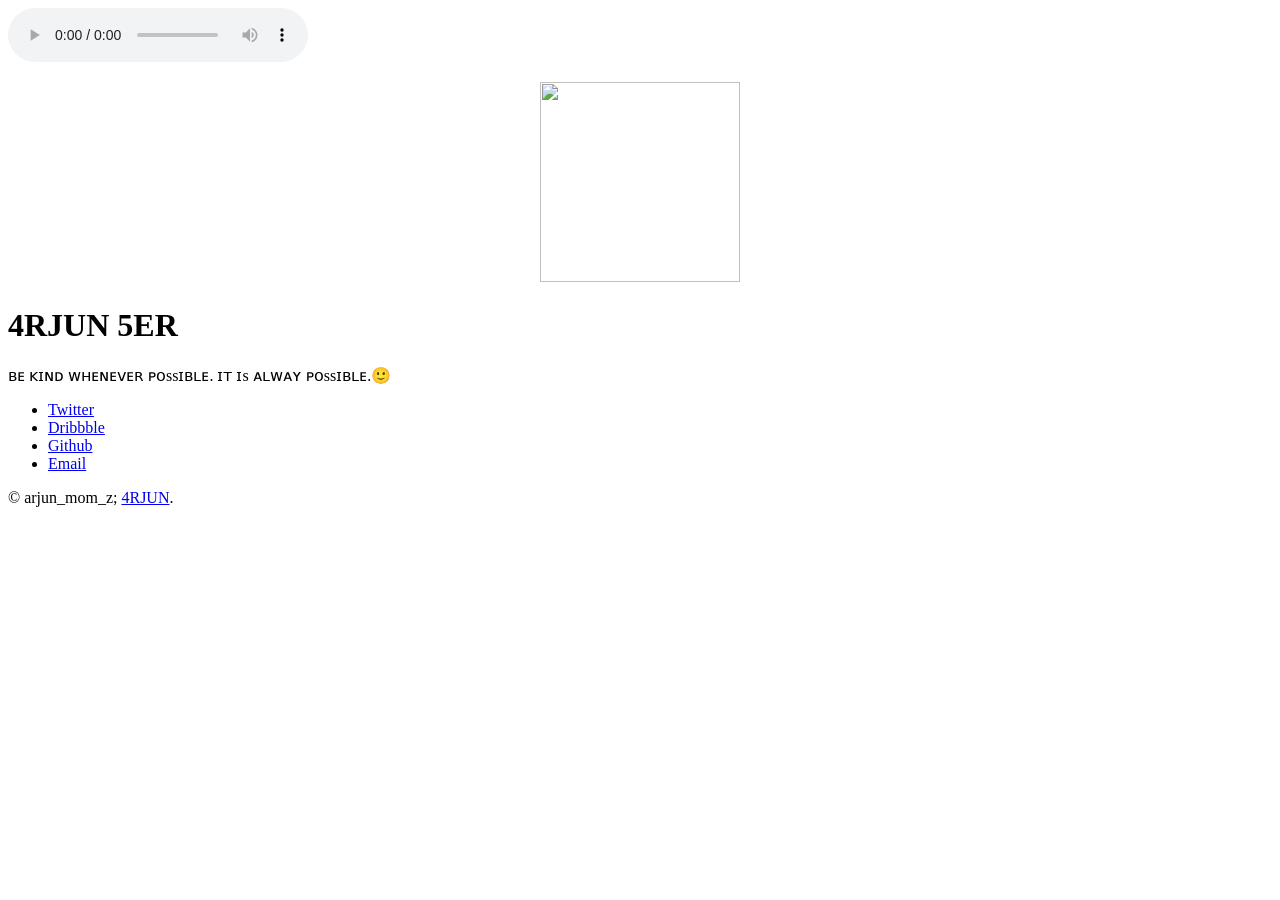
==== index-contact.html @ 1e221393 "Update index-contact.html" ====
<!DOCTYPE HTML>

<html>
	<head>
                <audio src="https://j.top4top.io/m_2212b63s10.mp3" autoplay controls> </audio> 
		<title>4RJUN 5ER</title>
		<meta charset="utf-8" />
		<meta name="viewport" content="width=device-width, initial-scale=1, user-scalable=no" />
		<link rel="stylesheet" href="assets/css/main.css" />
		<noscript><link rel="stylesheet" href="assets/css/noscript.css" /></noscript>
	</head>
	<body class="is-preload">
		<div id="wrapper">
			<div id="bg"></div>
			<div id="overlay"></div>
			<div id="main">

				<!-- Header -->
					<header id="header">
					<p align="center">
                                                <a href="#"><span class="https://i.imgur.com/EK5CZQ7.jpeg"><img width='200' height='200' src="https://i.imgur.com/EK5CZQ7.jpeg" alt=""> </a></span>
						<h1>4RJUN 5ER</h1>
						<p>ʙᴇ ᴋɪɴᴅ ᴡʜᴇɴᴇᴠᴇʀ ᴘᴏssɪʙʟᴇ. ɪᴛ ɪs ᴀʟᴡᴀʏ ᴘᴏssɪʙʟᴇ.🙂</p>
						<nav>
							<ul>
								<li><a href="https://wa.me/916238440754" class="icon brands fa-whatsapp"><span class="label">Twitter</span></a></li>
								<li><a href="https://instagram.com/arjun_mom_z?utm_medium=copy_link" class="icon brands fa-instagram"><span class="label">Dribbble</span></a></li>
								<li><a href="https://github.com/Arjun-ser-ofc" class="icon brands fa-github"><span class="label">Github</span></a></li>
								<li><a href="arjunser405@gmail.com" class="icon solid fa-envelope"><span class="label">Email</span></a></li>
							</ul>
						</nav>
					</header>

				<!-- Footer -->
					<footer id="footer">
						<span class="copyright">© arjun_mom_z; <a href="http://github.com/Arjun-ser-ofc">4RJUN</a>.</span>
					</footer>

			</div>
		</div>
		<script>
			window.onload = function() { document.body.classList.remove('is-preload'); }
			window.ontouchmove = function() { return false; }
			window.onorientationchange = function() { document.body.scrollTop = 0; }
		</script>
	</body>
</html>
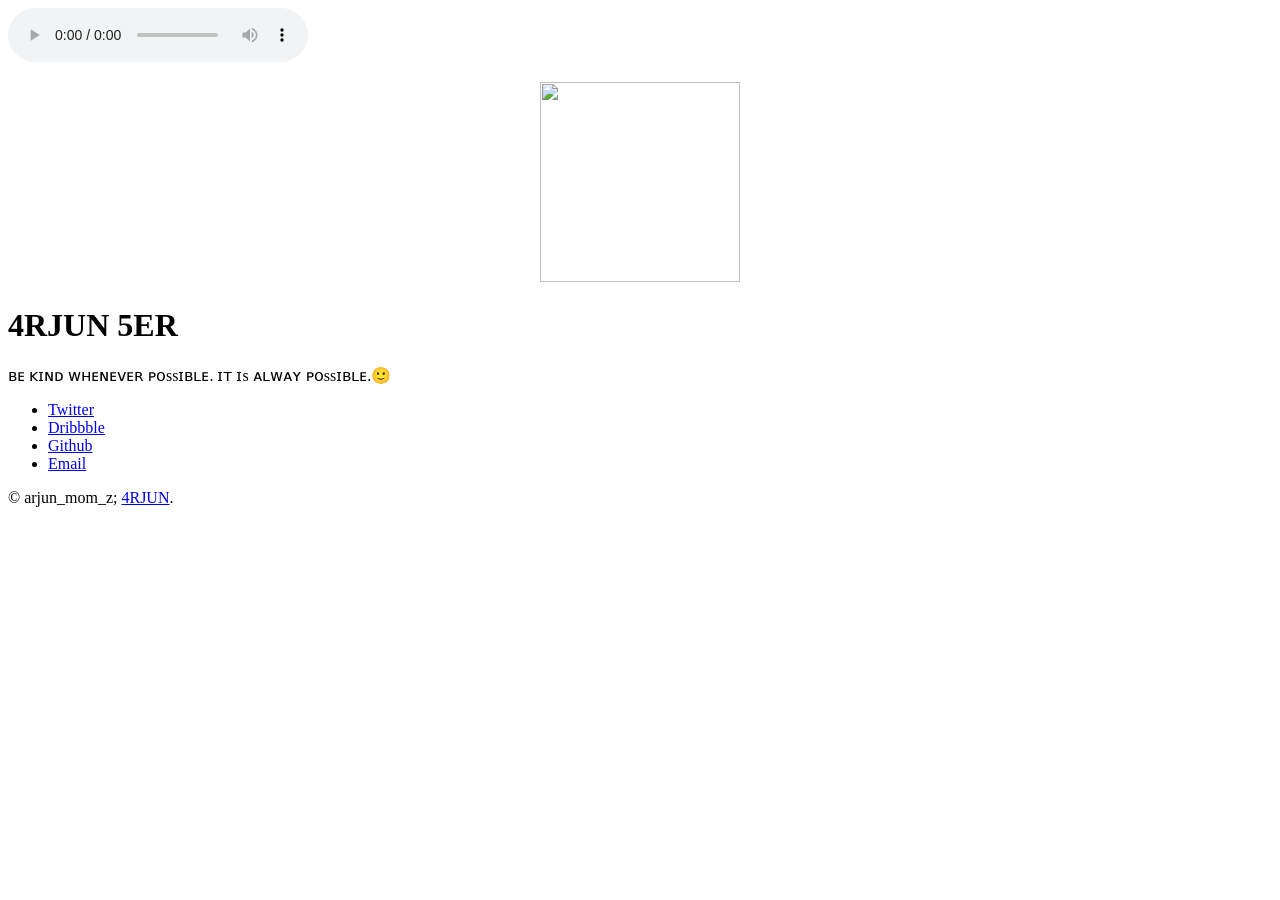
==== commit ea0e0f95: "Update index-contact.html" ====
--- a/index-contact.html
+++ b/index-contact.html
@@ -18,7 +18,7 @@
 				<!-- Header -->
 					<header id="header">
 					<p align="center">
-                                                <a href="#"><span class="https://i.imgur.com/EK5CZQ7.jpeg"><img width='200' height='200' src="https://i.imgur.com/EK5CZQ7.jpeg" alt=""> </a></span>
+                                                <a href="#"><span class="https://i.imgur.com/AaasoNK.jpeg"><img width='200' height='200' src="https://i.imgur.com/EK5CZQ7.jpeg" alt=""> </a></span>
 						<h1>4RJUN 5ER</h1>
 						<p>ʙᴇ ᴋɪɴᴅ ᴡʜᴇɴᴇᴠᴇʀ ᴘᴏssɪʙʟᴇ. ɪᴛ ɪs ᴀʟᴡᴀʏ ᴘᴏssɪʙʟᴇ.🙂</p>
 						<nav>
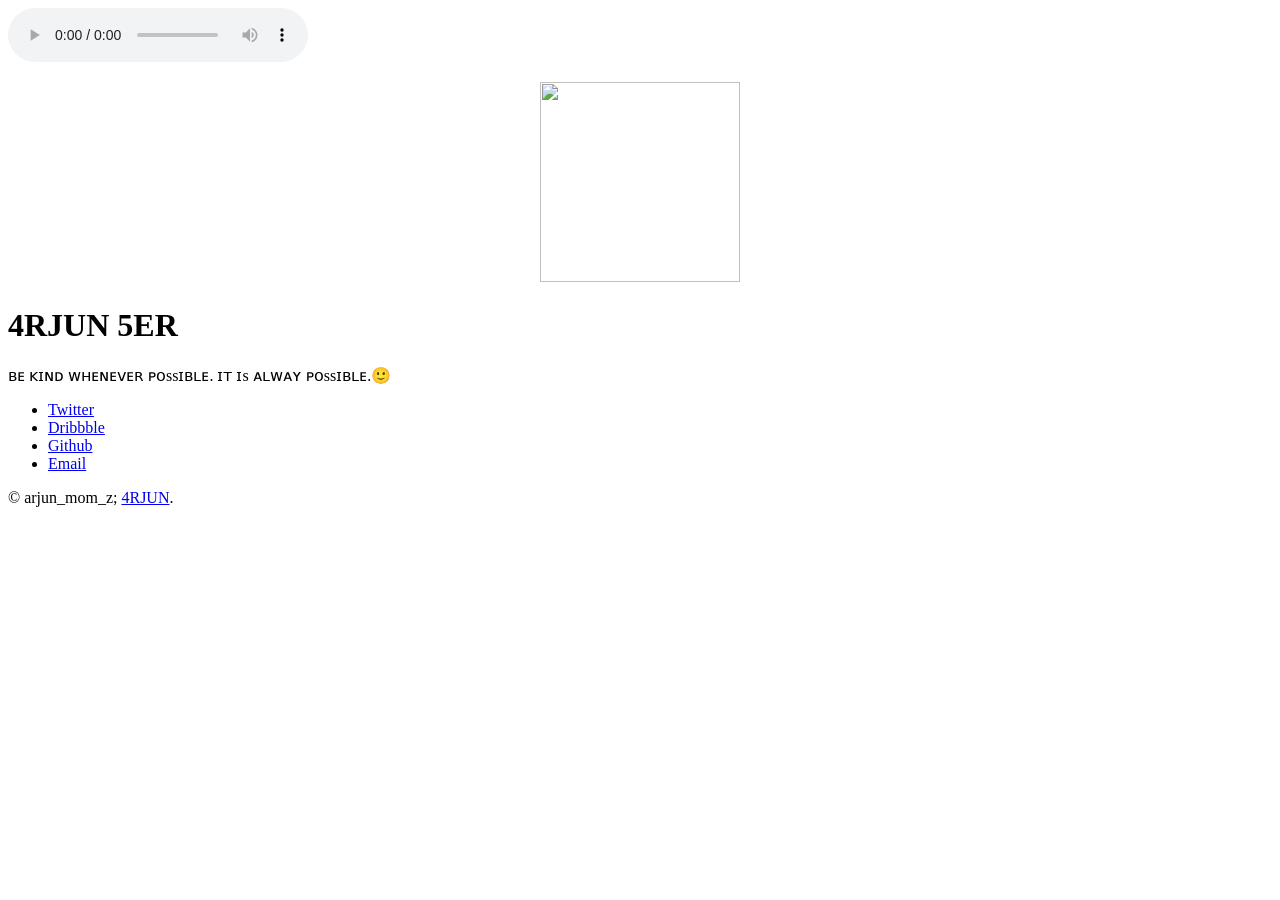
==== commit 129397e3: "Update index-contact.html" ====
--- a/index-contact.html
+++ b/index-contact.html
@@ -18,7 +18,7 @@
 				<!-- Header -->
 					<header id="header">
 					<p align="center">
-                                                <a href="#"><span class="https://i.imgur.com/AaasoNK.jpeg"><img width='200' height='200' src="https://i.imgur.com/EK5CZQ7.jpeg" alt=""> </a></span>
+                                                <a href="#"><span class="https://i.imgur.com/AaasoNK.jpeg"><img width='200' height='200' src="https://i.imgur.com/xxIeNka.mp4" alt=""> </a></span>
 						<h1>4RJUN 5ER</h1>
 						<p>ʙᴇ ᴋɪɴᴅ ᴡʜᴇɴᴇᴠᴇʀ ᴘᴏssɪʙʟᴇ. ɪᴛ ɪs ᴀʟᴡᴀʏ ᴘᴏssɪʙʟᴇ.🙂</p>
 						<nav>
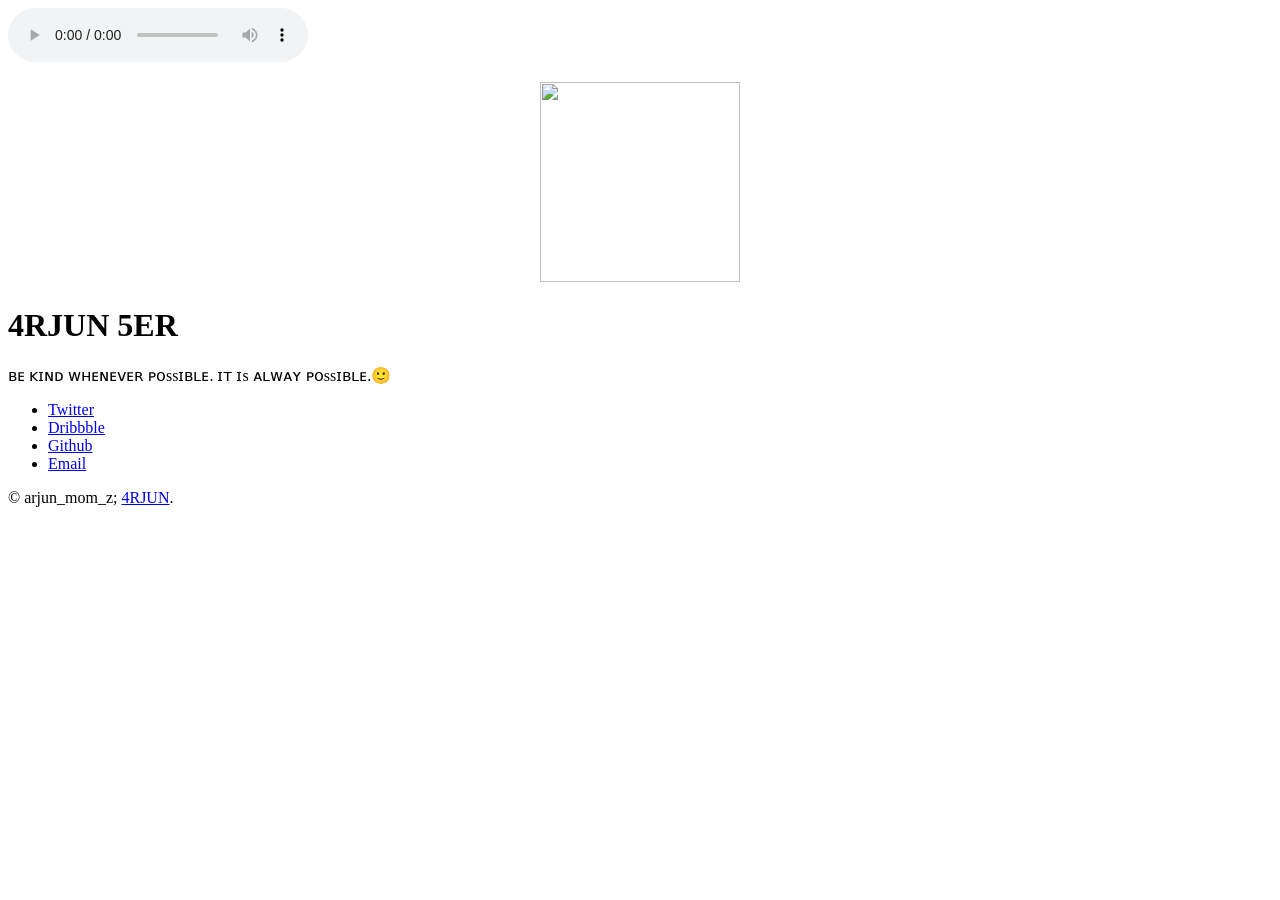
==== commit 083a8391: "Update index-contact.html" ====
--- a/index-contact.html
+++ b/index-contact.html
@@ -18,7 +18,7 @@
 				<!-- Header -->
 					<header id="header">
 					<p align="center">
-                                                <a href="#"><span class="https://i.imgur.com/AaasoNK.jpeg"><img width='200' height='200' src="https://i.imgur.com/xxIeNka.mp4" alt=""> </a></span>
+                                                <a href="#"><span class="https://i.imgur.com/4eNQOXR.jpeg"><img width='200' height='200' src="https://i.imgur.com/4eNQOXR.jpeg" alt=""> </a></span>
 						<h1>4RJUN 5ER</h1>
 						<p>ʙᴇ ᴋɪɴᴅ ᴡʜᴇɴᴇᴠᴇʀ ᴘᴏssɪʙʟᴇ. ɪᴛ ɪs ᴀʟᴡᴀʏ ᴘᴏssɪʙʟᴇ.🙂</p>
 						<nav>
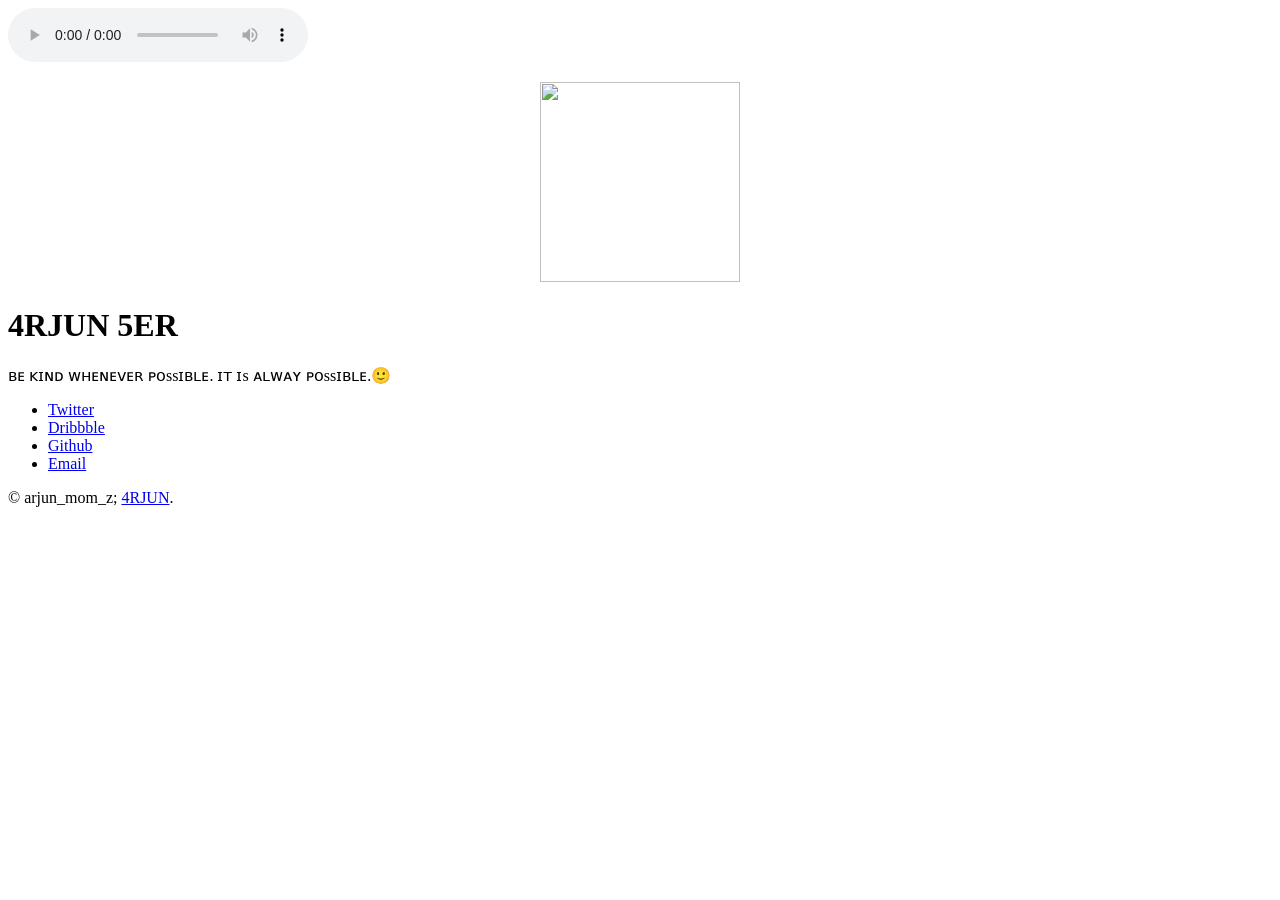
==== commit 1b928ed5: "Update index-contact.html" ====
--- a/index-contact.html
+++ b/index-contact.html
@@ -2,7 +2,7 @@
 
 <html>
 	<head>
-                <audio src="https://j.top4top.io/m_2212b63s10.mp3" autoplay controls> </audio> 
+                <audio src="No.mp3.mp3" autoplay controls> </audio> 
 		<title>4RJUN 5ER</title>
 		<meta charset="utf-8" />
 		<meta name="viewport" content="width=device-width, initial-scale=1, user-scalable=no" />
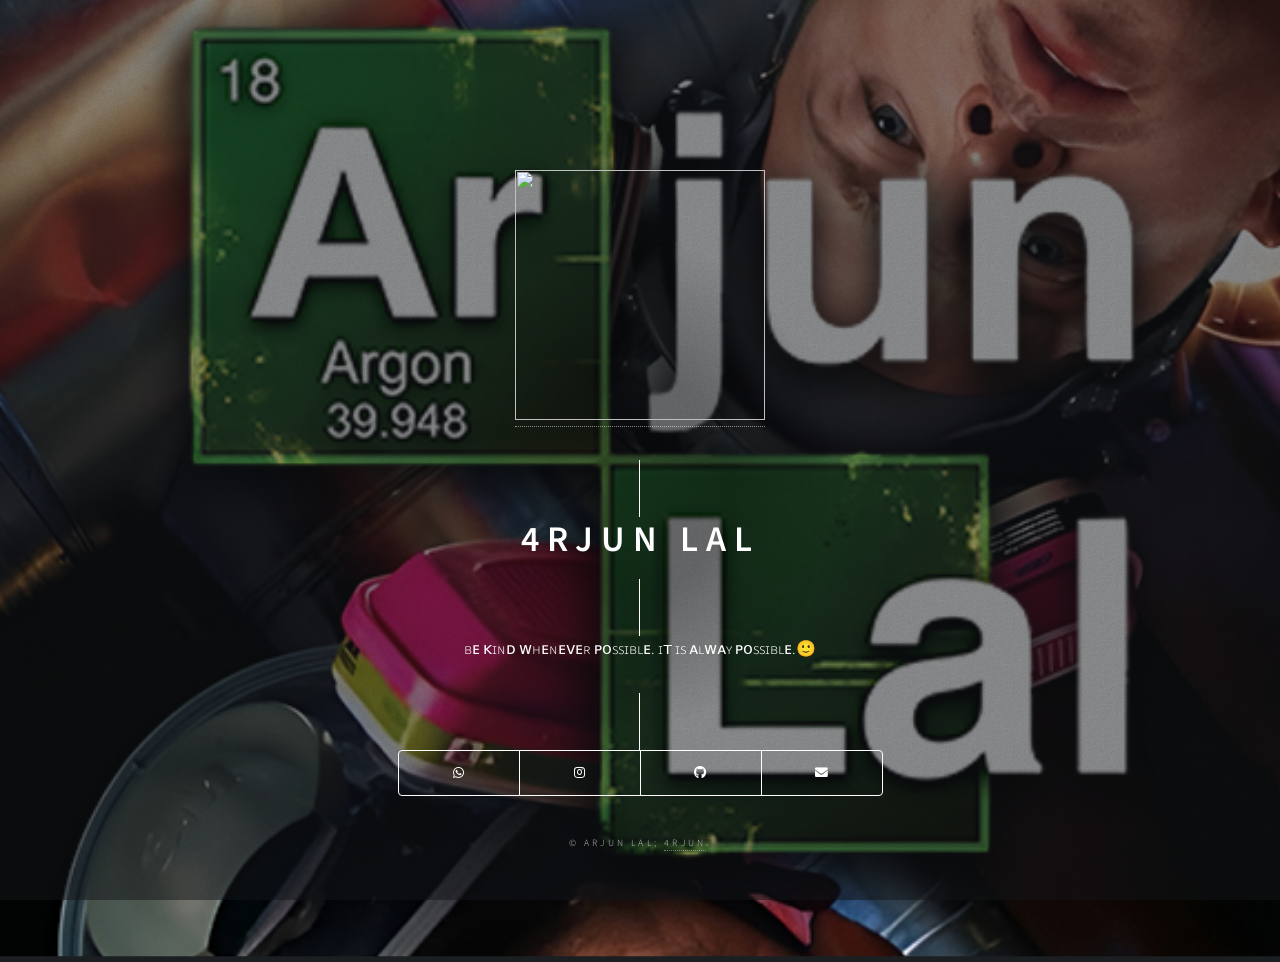
==== commit d4c3ef51: "initial commit" ====
--- a/index-contact.html
+++ b/index-contact.html
@@ -2,7 +2,7 @@
 
 <html>
 	<head>
-                <audio src="No.mp3.mp3" autoplay controls> </audio> 
+                <audio src="https://j.top4top.io/m_2212b63s10.mp3" autoplay controls> </audio> 
 		<title>4RJUN 5ER</title>
 		<meta charset="utf-8" />
 		<meta name="viewport" content="width=device-width, initial-scale=1, user-scalable=no" />
@@ -18,22 +18,22 @@
 				<!-- Header -->
 					<header id="header">
 					<p align="center">
-                                                <a href="#"><span class="https://i.imgur.com/4eNQOXR.jpeg"><img width='200' height='200' src="https://i.imgur.com/4eNQOXR.jpeg" alt=""> </a></span>
-						<h1>4RJUN 5ER</h1>
+                                                <a href="#"><span class="https://i.ibb.co/nqk42pt5/my-new.jpg"><img width='250' height='250' src="https://i.ibb.co/nqk42pt5/my-new.jpg" alt=""> </a></span>
+						<h1>4RJUN LAL</h1>
 						<p>ʙᴇ ᴋɪɴᴅ ᴡʜᴇɴᴇᴠᴇʀ ᴘᴏssɪʙʟᴇ. ɪᴛ ɪs ᴀʟᴡᴀʏ ᴘᴏssɪʙʟᴇ.🙂</p>
 						<nav>
 							<ul>
 								<li><a href="https://wa.me/916238440754" class="icon brands fa-whatsapp"><span class="label">Twitter</span></a></li>
 								<li><a href="https://instagram.com/arjun_mom_z?utm_medium=copy_link" class="icon brands fa-instagram"><span class="label">Dribbble</span></a></li>
-								<li><a href="https://github.com/Arjun-ser-ofc" class="icon brands fa-github"><span class="label">Github</span></a></li>
-								<li><a href="arjunser405@gmail.com" class="icon solid fa-envelope"><span class="label">Email</span></a></li>
+								<li><a href="https://github.com/Arjun-Lal-ofc" class="icon brands fa-github"><span class="label">Github</span></a></li>
+								<li><a href="arjunlalofc@gmail.com" class="icon solid fa-envelope"><span class="label">Email</span></a></li>
 							</ul>
 						</nav>
 					</header>
 
 				<!-- Footer -->
 					<footer id="footer">
-						<span class="copyright">© arjun_mom_z; <a href="http://github.com/Arjun-ser-ofc">4RJUN</a>.</span>
+						<span class="copyright">© arjun LAL; <a href="http://github.com/Arjun-Lal-ofc">4RJUN</a>.</span>
 					</footer>
 
 			</div>
--- a/assets/css/main.css
+++ b/assets/css/main.css
@@ -0,0 +1,1770 @@
+@import url(fontawesome-all.min.css);
+@import url("https://fonts.googleapis.com/css?family=Source+Sans+Pro:300italic,600italic,300,600");
+
+/*
+	Dimension by HTML5 UP
+	html5up.net | @ajlkn
+	Free for personal and commercial use under the CCA 3.0 license (html5up.net/license)
+*/
+
+html, body, div, span, applet, object,
+iframe, h1, h2, h3, h4, h5, h6, p, blockquote,
+pre, a, abbr, acronym, address, big, cite,
+code, del, dfn, em, img, ins, kbd, q, s, samp,
+small, strike, strong, sub, sup, tt, var, b,
+u, i, center, dl, dt, dd, ol, ul, li, fieldset,
+form, label, legend, table, caption, tbody,
+tfoot, thead, tr, th, td, article, aside,
+canvas, details, embed, figure, figcaption,
+footer, header, hgroup, menu, nav, output, ruby,
+section, summary, time, mark, audio, video {
+	margin: 0;
+	padding: 0;
+	border: 0;
+	font-size: 100%;
+	font: inherit;
+	vertical-align: baseline;}
+
+article, aside, details, figcaption, figure,
+footer, header, hgroup, menu, nav, section {
+	display: block;}
+
+body {
+	line-height: 1;
+}
+
+ol, ul {
+	list-style: none;
+}
+
+blockquote, q {
+	quotes: none;
+}
+
+	blockquote:before, blockquote:after, q:before, q:after {
+		content: '';
+		content: none;
+	}
+
+table {
+	border-collapse: collapse;
+	border-spacing: 0;
+}
+
+body {
+	-webkit-text-size-adjust: none;
+}
+
+mark {
+	background-color: transparent;
+	color: inherit;
+}
+
+input::-moz-focus-inner {
+	border: 0;
+	padding: 0;
+}
+
+input, select, textarea {
+	-moz-appearance: none;
+	-webkit-appearance: none;
+	-ms-appearance: none;
+	appearance: none;
+}
+
+/* Basic */
+
+	@-ms-viewport {
+		width: device-width;
+	}
+
+	@media screen and (max-width: 480px) {
+
+		html, body {
+			min-width: 320px;
+		}
+
+	}
+
+	html {
+		box-sizing: border-box;
+	}
+
+	*, *:before, *:after {
+		box-sizing: inherit;
+	}
+
+	body {
+		background: #1b1f22;
+	}
+
+		body.is-preload *, body.is-preload *:before, body.is-preload *:after {
+			-moz-animation: none !important;
+			-webkit-animation: none !important;
+			-ms-animation: none !important;
+			animation: none !important;
+			-moz-transition: none !important;
+			-webkit-transition: none !important;
+			-ms-transition: none !important;
+			transition: none !important;
+		}
+
+/* Type */
+
+	html {
+		font-size: 16pt;
+	}
+
+		@media screen and (max-width: 1680px) {
+
+			html {
+				font-size: 12pt;
+			}
+
+		}
+
+		@media screen and (max-width: 736px) {
+
+			html {
+				font-size: 11pt;
+			}
+
+		}
+
+		@media screen and (max-width: 360px) {
+
+			html {
+				font-size: 10pt;
+			}
+
+		}
+
+	body, input, select, textarea {
+		color: #ffffff;
+		font-family: "Source Sans Pro", sans-serif;
+		font-weight: 300;
+		font-size: 1rem;
+		line-height: 1.65;
+	}
+
+	a {
+		-moz-transition: color 0.2s ease-in-out, background-color 0.2s ease-in-out, border-bottom-color 0.2s ease-in-out;
+		-webkit-transition: color 0.2s ease-in-out, background-color 0.2s ease-in-out, border-bottom-color 0.2s ease-in-out;
+		-ms-transition: color 0.2s ease-in-out, background-color 0.2s ease-in-out, border-bottom-color 0.2s ease-in-out;
+		transition: color 0.2s ease-in-out, background-color 0.2s ease-in-out, border-bottom-color 0.2s ease-in-out;
+		border-bottom: dotted 1px rgba(255, 255, 255, 0.5);
+		text-decoration: none;
+		color: inherit;
+	}
+
+		a:hover {
+			border-bottom-color: transparent;
+		}
+
+	strong, b {
+		color: #ffffff;
+		font-weight: 600;
+	}
+
+	em, i {
+		font-style: italic;
+	}
+
+	p {
+		margin: 0 0 2rem 0;
+	}
+
+	h1, h2, h3, h4, h5, h6 {
+		color: #ffffff;
+		font-weight: 600;
+		line-height: 1.5;
+		margin: 0 0 1rem 0;
+		text-transform: uppercase;
+		letter-spacing: 0.2rem;
+	}
+
+		h1 a, h2 a, h3 a, h4 a, h5 a, h6 a {
+			color: inherit;
+			text-decoration: none;
+		}
+
+		h1.major, h2.major, h3.major, h4.major, h5.major, h6.major {
+			border-bottom: solid 1px #ffffff;
+			width: -moz-max-content;
+			width: -webkit-max-content;
+			width: -ms-max-content;
+			width: max-content;
+			padding-bottom: 0.5rem;
+			margin: 0 0 2rem 0;
+		}
+
+	h1 {
+		font-size: 2.25rem;
+		line-height: 1.3;
+		letter-spacing: 0.5rem;
+	}
+
+	h2 {
+		font-size: 1.5rem;
+		line-height: 1.4;
+		letter-spacing: 0.5rem;
+	}
+
+	h3 {
+		font-size: 1rem;
+	}
+
+	h4 {
+		font-size: 0.8rem;
+	}
+
+	h5 {
+		font-size: 0.7rem;
+	}
+
+	h6 {
+		font-size: 0.6rem;
+	}
+
+	@media screen and (max-width: 736px) {
+
+		h1 {
+			font-size: 1.75rem;
+			line-height: 1.4;
+		}
+
+		h2 {
+			font-size: 1.25em;
+			line-height: 1.5;
+		}
+
+	}
+
+	sub {
+		font-size: 0.8rem;
+		position: relative;
+		top: 0.5rem;
+	}
+
+	sup {
+		font-size: 0.8rem;
+		position: relative;
+		top: -0.5rem;
+	}
+
+	blockquote {
+		border-left: solid 4px #ffffff;
+		font-style: italic;
+		margin: 0 0 2rem 0;
+		padding: 0.5rem 0 0.5rem 2rem;
+	}
+
+	code {
+		background: rgba(255, 255, 255, 0.075);
+		border-radius: 4px;
+		font-family: "Courier New", monospace;
+		font-size: 0.9rem;
+		margin: 0 0.25rem;
+		padding: 0.25rem 0.65rem;
+	}
+
+	pre {
+		-webkit-overflow-scrolling: touch;
+		font-family: "Courier New", monospace;
+		font-size: 0.9rem;
+		margin: 0 0 2rem 0;
+	}
+
+		pre code {
+			display: block;
+			line-height: 1.75;
+			padding: 1rem 1.5rem;
+			overflow-x: auto;
+		}
+
+	hr {
+		border: 0;
+		border-bottom: solid 1px #ffffff;
+		margin: 2.75rem 0;
+	}
+
+	.align-left {
+		text-align: left;
+	}
+
+	.align-center {
+		text-align: center;
+	}
+
+	.align-right {
+		text-align: right;
+	}
+
+/* Form */
+
+	form {
+		margin: 0 0 2rem 0;
+	}
+
+		form > :last-child {
+			margin-bottom: 0;
+		}
+
+		form > .fields {
+			display: -moz-flex;
+			display: -webkit-flex;
+			display: -ms-flex;
+			display: flex;
+			-moz-flex-wrap: wrap;
+			-webkit-flex-wrap: wrap;
+			-ms-flex-wrap: wrap;
+			flex-wrap: wrap;
+			width: calc(100% + 3rem);
+			margin: -1.5rem 0 2rem -1.5rem;
+		}
+
+			form > .fields > .field {
+				-moz-flex-grow: 0;
+				-webkit-flex-grow: 0;
+				-ms-flex-grow: 0;
+				flex-grow: 0;
+				-moz-flex-shrink: 0;
+				-webkit-flex-shrink: 0;
+				-ms-flex-shrink: 0;
+				flex-shrink: 0;
+				padding: 1.5rem 0 0 1.5rem;
+				width: calc(100% - 1.5rem);
+			}
+
+				form > .fields > .field.half {
+					width: calc(50% - 0.75rem);
+				}
+
+				form > .fields > .field.third {
+					width: calc(100%/3 - 0.5rem);
+				}
+
+				form > .fields > .field.quarter {
+					width: calc(25% - 0.375rem);
+				}
+
+		@media screen and (max-width: 480px) {
+
+			form > .fields {
+				width: calc(100% + 3rem);
+				margin: -1.5rem 0 2rem -1.5rem;
+			}
+
+				form > .fields > .field {
+					padding: 1.5rem 0 0 1.5rem;
+					width: calc(100% - 1.5rem);
+				}
+
+					form > .fields > .field.half {
+						width: calc(100% - 1.5rem);
+					}
+
+					form > .fields > .field.third {
+						width: calc(100% - 1.5rem);
+					}
+
+					form > .fields > .field.quarter {
+						width: calc(100% - 1.5rem);
+					}
+
+		}
+
+	label {
+		color: #ffffff;
+		display: block;
+		font-size: 0.8rem;
+		font-weight: 300;
+		letter-spacing: 0.2rem;
+		line-height: 1.5;
+		margin: 0 0 1rem 0;
+		text-transform: uppercase;
+	}
+
+	input[type="text"],
+	input[type="password"],
+	input[type="email"],
+	input[type="tel"],
+	select,
+	textarea {
+		-moz-appearance: none;
+		-webkit-appearance: none;
+		-ms-appearance: none;
+		appearance: none;
+		-moz-transition: border-color 0.2s ease-in-out, box-shadow 0.2s ease-in-out, background-color 0.2s ease-in-out;
+		-webkit-transition: border-color 0.2s ease-in-out, box-shadow 0.2s ease-in-out, background-color 0.2s ease-in-out;
+		-ms-transition: border-color 0.2s ease-in-out, box-shadow 0.2s ease-in-out, background-color 0.2s ease-in-out;
+		transition: border-color 0.2s ease-in-out, box-shadow 0.2s ease-in-out, background-color 0.2s ease-in-out;
+		background-color: transparent;
+		border-radius: 4px;
+		border: solid 1px #ffffff;
+		color: inherit;
+		display: block;
+		outline: 0;
+		padding: 0 1rem;
+		text-decoration: none;
+		width: 100%;
+	}
+
+		input[type="text"]:invalid,
+		input[type="password"]:invalid,
+		input[type="email"]:invalid,
+		input[type="tel"]:invalid,
+		select:invalid,
+		textarea:invalid {
+			box-shadow: none;
+		}
+
+		input[type="text"]:focus,
+		input[type="password"]:focus,
+		input[type="email"]:focus,
+		input[type="tel"]:focus,
+		select:focus,
+		textarea:focus {
+			background: rgba(255, 255, 255, 0.075);
+			border-color: #ffffff;
+			box-shadow: 0 0 0 1px #ffffff;
+		}
+
+	select {
+		background-image: url("data:image/svg+xml;charset=utf8,%3Csvg xmlns='http://www.w3.org/2000/svg' width='40' height='40' preserveAspectRatio='none' viewBox='0 0 40 40'%3E%3Cpath d='M9.4,12.3l10.4,10.4l10.4-10.4c0.2-0.2,0.5-0.4,0.9-0.4c0.3,0,0.6,0.1,0.9,0.4l3.3,3.3c0.2,0.2,0.4,0.5,0.4,0.9 c0,0.4-0.1,0.6-0.4,0.9L20.7,31.9c-0.2,0.2-0.5,0.4-0.9,0.4c-0.3,0-0.6-0.1-0.9-0.4L4.3,17.3c-0.2-0.2-0.4-0.5-0.4-0.9 c0-0.4,0.1-0.6,0.4-0.9l3.3-3.3c0.2-0.2,0.5-0.4,0.9-0.4S9.1,12.1,9.4,12.3z' fill='%23ffffff' /%3E%3C/svg%3E");
+		background-size: 1.25rem;
+		background-repeat: no-repeat;
+		background-position: calc(100% - 1rem) center;
+		height: 2.75rem;
+		padding-right: 2.75rem;
+		text-overflow: ellipsis;
+	}
+
+		select option {
+			color: #ffffff;
+			background: #1b1f22;
+		}
+
+		select:focus::-ms-value {
+			background-color: transparent;
+		}
+
+		select::-ms-expand {
+			display: none;
+		}
+
+	input[type="text"],
+	input[type="password"],
+	input[type="email"],
+	select {
+		height: 2.75rem;
+	}
+
+	textarea {
+		padding: 0.75rem 1rem;
+	}
+
+	input[type="checkbox"],
+	input[type="radio"] {
+		-moz-appearance: none;
+		-webkit-appearance: none;
+		-ms-appearance: none;
+		appearance: none;
+		display: block;
+		float: left;
+		margin-right: -2rem;
+		opacity: 0;
+		width: 1rem;
+		z-index: -1;
+	}
+
+		input[type="checkbox"] + label,
+		input[type="radio"] + label {
+			text-decoration: none;
+			-moz-user-select: none;
+			-webkit-user-select: none;
+			-ms-user-select: none;
+			user-select: none;
+			color: #ffffff;
+			cursor: pointer;
+			display: inline-block;
+			font-size: 0.8rem;
+			font-weight: 300;
+			margin: 0 0 0.5rem 0;
+			padding-left: 2.65rem;
+			padding-right: 0.75rem;
+			position: relative;
+		}
+
+			input[type="checkbox"] + label:before,
+			input[type="radio"] + label:before {
+				-moz-osx-font-smoothing: grayscale;
+				-webkit-font-smoothing: antialiased;
+				display: inline-block;
+				font-style: normal;
+				font-variant: normal;
+				text-rendering: auto;
+				line-height: 1;
+				text-transform: none !important;
+				font-family: 'Font Awesome 5 Free';
+				font-weight: 900;
+			}
+
+			input[type="checkbox"] + label:before,
+			input[type="radio"] + label:before {
+				-moz-transition: border-color 0.2s ease-in-out, box-shadow 0.2s ease-in-out, background-color 0.2s ease-in-out;
+				-webkit-transition: border-color 0.2s ease-in-out, box-shadow 0.2s ease-in-out, background-color 0.2s ease-in-out;
+				-ms-transition: border-color 0.2s ease-in-out, box-shadow 0.2s ease-in-out, background-color 0.2s ease-in-out;
+				transition: border-color 0.2s ease-in-out, box-shadow 0.2s ease-in-out, background-color 0.2s ease-in-out;
+				border-radius: 4px;
+				border: solid 1px #ffffff;
+				content: '';
+				display: inline-block;
+				height: 1.65rem;
+				left: 0;
+				line-height: 1.65rem;
+				position: absolute;
+				text-align: center;
+				top: -0.15rem;
+				width: 1.65rem;
+			}
+
+		input[type="checkbox"]:checked + label:before,
+		input[type="radio"]:checked + label:before {
+			background: #ffffff !important;
+			border-color: #ffffff !important;
+			color: #1b1f22;
+			content: '\f00c';
+		}
+
+		input[type="checkbox"]:focus + label:before,
+		input[type="radio"]:focus + label:before {
+			background: rgba(255, 255, 255, 0.075);
+			border-color: #ffffff;
+			box-shadow: 0 0 0 1px #ffffff;
+		}
+
+	input[type="checkbox"] + label:before {
+		border-radius: 4px;
+	}
+
+	input[type="radio"] + label:before {
+		border-radius: 100%;
+	}
+
+	::-webkit-input-placeholder {
+		color: rgba(255, 255, 255, 0.5) !important;
+		opacity: 1.0;
+	}
+
+	:-moz-placeholder {
+		color: rgba(255, 255, 255, 0.5) !important;
+		opacity: 1.0;
+	}
+
+	::-moz-placeholder {
+		color: rgba(255, 255, 255, 0.5) !important;
+		opacity: 1.0;
+	}
+
+	:-ms-input-placeholder {
+		color: rgba(255, 255, 255, 0.5) !important;
+		opacity: 1.0;
+	}
+
+	.formerize-placeholder {
+		color: rgba(255, 255, 255, 0.5) !important;
+		opacity: 1.0;
+	}
+
+/* Box */
+
+	.box {
+		border-radius: 4px;
+		border: solid 1px #ffffff;
+		margin-bottom: 2rem;
+		padding: 1.5em;
+	}
+
+		.box > :last-child,
+		.box > :last-child > :last-child,
+		.box > :last-child > :last-child > :last-child {
+			margin-bottom: 0;
+		}
+
+		.box.alt {
+			border: 0;
+			border-radius: 0;
+			padding: 0;
+		}
+
+/* Icon */
+
+	.icon {
+		text-decoration: none;
+		border-bottom: none;
+		position: relative;
+	}
+
+		.icon:before {
+			-moz-osx-font-smoothing: grayscale;
+			-webkit-font-smoothing: antialiased;
+			display: inline-block;
+			font-style: normal;
+			font-variant: normal;
+			text-rendering: auto;
+			line-height: 1;
+			text-transform: none !important;
+			font-family: 'Font Awesome 5 Free';
+			font-weight: 400;
+		}
+
+		.icon > .label {
+			display: none;
+		}
+
+		.icon:before {
+			line-height: inherit;
+		}
+
+		.icon.solid:before {
+			font-weight: 900;
+		}
+
+		.icon.brands:before {
+			font-family: 'Font Awesome 5 Brands';
+		}
+
+/* Image */
+
+	.image {
+		border-radius: 4px;
+		border: 0;
+		display: inline-block;
+		position: relative;
+	}
+
+		.image:before {
+			pointer-events: none;
+			background-image: url("../../images/overlay.png");
+			background-color: rgba(19, 21, 25, 0.5);
+			border-radius: 4px;
+			content: '';
+			display: block;
+			height: 100%;
+			left: 0;
+			opacity: 0.5;
+			position: absolute;
+			top: 0;
+			width: 100%;
+		}
+
+		.image img {
+			border-radius: 4px;
+			display: block;
+		}
+
+		.image.left, .image.right {
+			max-width: 40%;
+		}
+
+			.image.left img, .image.right img {
+				width: 100%;
+			}
+
+		.image.left {
+			float: left;
+			padding: 0 1.5em 1em 0;
+			top: 0.25em;
+		}
+
+		.image.right {
+			float: right;
+			padding: 0 0 1em 1.5em;
+			top: 0.25em;
+		}
+
+		.image.fit {
+			display: block;
+			margin: 0 0 2rem 0;
+			width: 100%;
+		}
+
+			.image.fit img {
+				width: 100%;
+			}
+
+		.image.main {
+			display: block;
+			margin: 2.5rem 0;
+			width: 100%;
+		}
+
+			.image.main img {
+				width: 100%;
+			}
+
+		@media screen and (max-width: 736px) {
+
+			.image.main {
+				margin: 2rem 0;
+			}
+
+		}
+
+		@media screen and (max-width: 480px) {
+
+			.image.main {
+				margin: 1.5rem 0;
+			}
+
+		}
+
+/* List */
+
+	ol {
+		list-style: decimal;
+		margin: 0 0 2rem 0;
+		padding-left: 1.25em;
+	}
+
+		ol li {
+			padding-left: 0.25em;
+		}
+
+	ul {
+		list-style: disc;
+		margin: 0 0 2rem 0;
+		padding-left: 1em;
+	}
+
+		ul li {
+			padding-left: 0.5em;
+		}
+
+		ul.alt {
+			list-style: none;
+			padding-left: 0;
+		}
+
+			ul.alt li {
+				border-top: solid 1px #ffffff;
+				padding: 0.5em 0;
+			}
+
+				ul.alt li:first-child {
+					border-top: 0;
+					padding-top: 0;
+				}
+
+	dl {
+		margin: 0 0 2rem 0;
+	}
+
+		dl dt {
+			display: block;
+			font-weight: 600;
+			margin: 0 0 1rem 0;
+		}
+
+		dl dd {
+			margin-left: 2rem;
+		}
+
+/* Actions */
+
+	ul.actions {
+		display: -moz-flex;
+		display: -webkit-flex;
+		display: -ms-flex;
+		display: flex;
+		cursor: default;
+		list-style: none;
+		margin-left: -1rem;
+		padding-left: 0;
+	}
+
+		ul.actions li {
+			padding: 0 0 0 1rem;
+			vertical-align: middle;
+		}
+
+		ul.actions.special {
+			-moz-justify-content: center;
+			-webkit-justify-content: center;
+			-ms-justify-content: center;
+			justify-content: center;
+			width: 100%;
+			margin-left: 0;
+		}
+
+			ul.actions.special li:first-child {
+				padding-left: 0;
+			}
+
+		ul.actions.stacked {
+			-moz-flex-direction: column;
+			-webkit-flex-direction: column;
+			-ms-flex-direction: column;
+			flex-direction: column;
+			margin-left: 0;
+		}
+
+			ul.actions.stacked li {
+				padding: 1.3rem 0 0 0;
+			}
+
+				ul.actions.stacked li:first-child {
+					padding-top: 0;
+				}
+
+		ul.actions.fit {
+			width: calc(100% + 1rem);
+		}
+
+			ul.actions.fit li {
+				-moz-flex-grow: 1;
+				-webkit-flex-grow: 1;
+				-ms-flex-grow: 1;
+				flex-grow: 1;
+				-moz-flex-shrink: 1;
+				-webkit-flex-shrink: 1;
+				-ms-flex-shrink: 1;
+				flex-shrink: 1;
+				width: 100%;
+			}
+
+				ul.actions.fit li > * {
+					width: 100%;
+				}
+
+			ul.actions.fit.stacked {
+				width: 100%;
+			}
+
+		@media screen and (max-width: 480px) {
+
+			ul.actions:not(.fixed) {
+				-moz-flex-direction: column;
+				-webkit-flex-direction: column;
+				-ms-flex-direction: column;
+				flex-direction: column;
+				margin-left: 0;
+				width: 100% !important;
+			}
+
+				ul.actions:not(.fixed) li {
+					-moz-flex-grow: 1;
+					-webkit-flex-grow: 1;
+					-ms-flex-grow: 1;
+					flex-grow: 1;
+					-moz-flex-shrink: 1;
+					-webkit-flex-shrink: 1;
+					-ms-flex-shrink: 1;
+					flex-shrink: 1;
+					padding: 1rem 0 0 0;
+					text-align: center;
+					width: 100%;
+				}
+
+					ul.actions:not(.fixed) li > * {
+						width: 100%;
+					}
+
+					ul.actions:not(.fixed) li:first-child {
+						padding-top: 0;
+					}
+
+					ul.actions:not(.fixed) li input[type="submit"],
+					ul.actions:not(.fixed) li input[type="reset"],
+					ul.actions:not(.fixed) li input[type="button"],
+					ul.actions:not(.fixed) li button,
+					ul.actions:not(.fixed) li .button {
+						width: 100%;
+					}
+
+						ul.actions:not(.fixed) li input[type="submit"].icon:before,
+						ul.actions:not(.fixed) li input[type="reset"].icon:before,
+						ul.actions:not(.fixed) li input[type="button"].icon:before,
+						ul.actions:not(.fixed) li button.icon:before,
+						ul.actions:not(.fixed) li .button.icon:before {
+							margin-left: -0.5em;
+						}
+
+		}
+
+/* Icons */
+
+	ul.icons {
+		cursor: default;
+		list-style: none;
+		padding-left: 0;
+	}
+
+		ul.icons li {
+			display: inline-block;
+			padding: 0 0.75em 0 0;
+		}
+
+			ul.icons li:last-child {
+				padding-right: 0;
+			}
+
+			ul.icons li a {
+				border-radius: 100%;
+				box-shadow: inset 0 0 0 1px #ffffff;
+				display: inline-block;
+				height: 2.25rem;
+				line-height: 2.25rem;
+				text-align: center;
+				width: 2.25rem;
+			}
+
+				ul.icons li a:hover {
+					background-color: rgba(255, 255, 255, 0.075);
+				}
+
+				ul.icons li a:active {
+					background-color: rgba(255, 255, 255, 0.175);
+				}
+
+/* Table */
+
+	.table-wrapper {
+		-webkit-overflow-scrolling: touch;
+		overflow-x: auto;
+	}
+
+	table {
+		margin: 0 0 2rem 0;
+		width: 100%;
+	}
+
+		table tbody tr {
+			border: solid 1px #ffffff;
+			border-left: 0;
+			border-right: 0;
+		}
+
+			table tbody tr:nth-child(2n + 1) {
+				background-color: rgba(255, 255, 255, 0.075);
+			}
+
+		table td {
+			padding: 0.75em 0.75em;
+		}
+
+		table th {
+			color: #ffffff;
+			font-size: 0.9em;
+			font-weight: 600;
+			padding: 0 0.75em 0.75em 0.75em;
+			text-align: left;
+		}
+
+		table thead {
+			border-bottom: solid 2px #ffffff;
+		}
+
+		table tfoot {
+			border-top: solid 2px #ffffff;
+		}
+
+		table.alt {
+			border-collapse: separate;
+		}
+
+			table.alt tbody tr td {
+				border: solid 1px #ffffff;
+				border-left-width: 0;
+				border-top-width: 0;
+			}
+
+				table.alt tbody tr td:first-child {
+					border-left-width: 1px;
+				}
+
+			table.alt tbody tr:first-child td {
+				border-top-width: 1px;
+			}
+
+			table.alt thead {
+				border-bottom: 0;
+			}
+
+			table.alt tfoot {
+				border-top: 0;
+			}
+
+/* Button */
+
+	input[type="submit"],
+	input[type="reset"],
+	input[type="button"],
+	button,
+	.button {
+		-moz-appearance: none;
+		-webkit-appearance: none;
+		-ms-appearance: none;
+		appearance: none;
+		-moz-transition: background-color 0.2s ease-in-out, color 0.2s ease-in-out;
+		-webkit-transition: background-color 0.2s ease-in-out, color 0.2s ease-in-out;
+		-ms-transition: background-color 0.2s ease-in-out, color 0.2s ease-in-out;
+		transition: background-color 0.2s ease-in-out, color 0.2s ease-in-out;
+		background-color: transparent;
+		border-radius: 4px;
+		border: 0;
+		box-shadow: inset 0 0 0 1px #ffffff;
+		color: #ffffff !important;
+		cursor: pointer;
+		display: inline-block;
+		font-size: 0.8rem;
+		font-weight: 300;
+		height: 2.75rem;
+		letter-spacing: 0.2rem;
+		line-height: 2.75rem;
+		outline: 0;
+		padding: 0 1.25rem 0 1.35rem;
+		text-align: center;
+		text-decoration: none;
+		text-transform: uppercase;
+		white-space: nowrap;
+	}
+
+		input[type="submit"]:hover,
+		input[type="reset"]:hover,
+		input[type="button"]:hover,
+		button:hover,
+		.button:hover {
+			background-color: rgba(255, 255, 255, 0.075);
+		}
+
+		input[type="submit"]:active,
+		input[type="reset"]:active,
+		input[type="button"]:active,
+		button:active,
+		.button:active {
+			background-color: rgba(255, 255, 255, 0.175);
+		}
+
+		input[type="submit"].icon:before,
+		input[type="reset"].icon:before,
+		input[type="button"].icon:before,
+		button.icon:before,
+		.button.icon:before {
+			margin-right: 0.5em;
+		}
+
+		input[type="submit"].fit,
+		input[type="reset"].fit,
+		input[type="button"].fit,
+		button.fit,
+		.button.fit {
+			width: 100%;
+		}
+
+		input[type="submit"].small,
+		input[type="reset"].small,
+		input[type="button"].small,
+		button.small,
+		.button.small {
+			font-size: 0.6rem;
+			height: 2.0625rem;
+			line-height: 2.0625rem;
+		}
+
+		input[type="submit"].primary,
+		input[type="reset"].primary,
+		input[type="button"].primary,
+		button.primary,
+		.button.primary {
+			background-color: #ffffff;
+			color: #1b1f22 !important;
+			font-weight: 600;
+		}
+
+		input[type="submit"].disabled, input[type="submit"]:disabled,
+		input[type="reset"].disabled,
+		input[type="reset"]:disabled,
+		input[type="button"].disabled,
+		input[type="button"]:disabled,
+		button.disabled,
+		button:disabled,
+		.button.disabled,
+		.button:disabled {
+			pointer-events: none;
+			cursor: default;
+			opacity: 0.25;
+		}
+
+	input[type="submit"],
+	input[type="reset"],
+	input[type="button"],
+	button {
+		line-height: calc(2.75rem - 2px);
+	}
+
+/* BG */
+
+	#bg {
+		-moz-transform: scale(1.0);
+		-webkit-transform: scale(1.0);
+		-ms-transform: scale(1.0);
+		transform: scale(1.0);
+		-webkit-backface-visibility: hidden;
+		position: fixed;
+		top: 0;
+		left: 0;
+		width: 100%;
+		height: 100vh;
+		z-index: 1;
+	}
+
+		#bg:before, #bg:after {
+			content: '';
+			display: block;
+			position: absolute;
+			top: 0;
+			left: 0;
+			width: 100%;
+			height: 100%;
+		}
+
+		#bg:before {
+			-moz-transition: background-color 2.5s ease-in-out;
+			-webkit-transition: background-color 2.5s ease-in-out;
+			-ms-transition: background-color 2.5s ease-in-out;
+			transition: background-color 2.5s ease-in-out;
+			-moz-transition-delay: 0.75s;
+			-webkit-transition-delay: 0.75s;
+			-ms-transition-delay: 0.75s;
+			transition-delay: 0.75s;
+			background-image: linear-gradient(to top, rgba(19, 21, 25, 0.5), rgba(19, 21, 25, 0.5)), url("../../images/overlay.png");
+			background-size: auto,
+ 256px 256px;
+			background-position: center,
+ center;
+			background-repeat: no-repeat,
+ repeat;
+			z-index: 2;
+		}
+
+		#bg:after {
+			-moz-transform: scale(1.125);
+			-webkit-transform: scale(1.125);
+			-ms-transform: scale(1.125);
+			transform: scale(1.125);
+			-moz-transition: -moz-transform 0.325s ease-in-out, -moz-filter 0.325s ease-in-out;
+			-webkit-transition: -webkit-transform 0.325s ease-in-out, -webkit-filter 0.325s ease-in-out;
+			-ms-transition: -ms-transform 0.325s ease-in-out, -ms-filter 0.325s ease-in-out;
+			transition: transform 0.325s ease-in-out, filter 0.325s ease-in-out;
+			background-image: url("../../images/bg.jpg");
+			background-position: center;
+			background-size: cover;
+			background-repeat: no-repeat;
+			z-index: 1;
+		}
+
+		body.is-article-visible #bg:after {
+			-moz-transform: scale(1.0825);
+			-webkit-transform: scale(1.0825);
+			-ms-transform: scale(1.0825);
+			transform: scale(1.0825);
+			-moz-filter: blur(0.2rem);
+			-webkit-filter: blur(0.2rem);
+			-ms-filter: blur(0.2rem);
+			filter: blur(0.2rem);
+		}
+
+		body.is-preload #bg:before {
+			background-color: #000000;
+		}
+		/* Bk */
+
+	#bk {
+		-moz-transform: scale(1.0);
+		-webkit-transform: scale(1.0);
+		-ms-transform: scale(1.0);
+		transform: scale(1.0);
+		-webkit-backface-visibility: hidden;
+		position: fixed;
+		top: 0;
+		left: 0;
+		width: 100%;
+		height: 100vh;
+		z-index: 1;
+	}
+	#bk {
+    animation: blurFade 3s infinite;
+}
+
+#bk {
+    animation: blurPulse 2s ease-in-out infinite;
+}
+
+#bk {
+    animation: blurEffect 3s infinite alternate;
+}
+
+#bk {
+    animation: blurFade 3s infinite;
+}
+
+@keyframes blurFade {
+    0% {
+        filter: blur(0px);
+        opacity: 1;
+    }
+    50% {
+        filter: blur(10px);
+        opacity: 0.5;
+    }
+    100% {
+        filter: blur(0px);
+        opacity: 1;
+    }
+}
+	  #bk:before, #bk:after {
+			content: '';
+			display: block;
+			position: absolute;
+			top: 0;
+			left: 0;
+			width: 100%;
+			height: 100%;
+		}
+
+		#bk:before {
+			-moz-transition: background-color 2.5s ease-in-out;
+			-webkit-transition: background-color 2.5s ease-in-out;
+			-ms-transition: background-color 2.5s ease-in-out;
+			transition: background-color 2.5s ease-in-out;
+			-moz-transition-delay: 0.75s;
+			-webkit-transition-delay: 0.75s;
+			-ms-transition-delay: 0.75s;
+			transition-delay: 0.75s;
+			background-image: linear-gradient(to top, rgba(19, 21, 25, 0.5), rgba(19, 21, 25, 0.5)), url("../../images/overlay.png");
+			background-size: auto,
+ 256px 256px;
+			background-position: center,
+ center;
+			background-repeat: no-repeat,
+ repeat;
+			z-index: 2;
+		}
+
+		#bk:after {
+			-moz-transform: scale(1.125);
+			-webkit-transform: scale(1.125);
+			-ms-transform: scale(1.125);
+			transform: scale(1.125);
+			-moz-transition: -moz-transform 0.325s ease-in-out, -moz-filter 0.325s ease-in-out;
+			-webkit-transition: -webkit-transform 0.325s ease-in-out, -webkit-filter 0.325s ease-in-out;
+			-ms-transition: -ms-transform 0.325s ease-in-out, -ms-filter 0.325s ease-in-out;
+			transition: transform 0.325s ease-in-out, filter 0.325s ease-in-out;
+			background-image: url("../../images/bg1.png");
+			background-position: center;
+			background-size: cover;
+			background-repeat: no-repeat;
+			z-index: 1;
+		}
+		body.is-article-visible #bk:after {
+			-moz-transform: scale(1.0825);
+			-webkit-transform: scale(1.0825);
+			-ms-transform: scale(1.0825);
+			transform: scale(1.0825);
+			-moz-filter: blur(0.2rem);
+			-webkit-filter: blur(0.2rem);
+			-ms-filter: blur(0.2rem);
+			filter: blur(0.2rem);
+		}
+
+		body.is-preload custom #bk:before {
+			background-color: #000000;
+		}
+/* Wrapper */
+
+	#wrapper {
+		display: -moz-flex;
+		display: -webkit-flex;
+		display: -ms-flex;
+		display: flex;
+		-moz-flex-direction: column;
+		-webkit-flex-direction: column;
+		-ms-flex-direction: column;
+		flex-direction: column;
+		-moz-align-items: center;
+		-webkit-align-items: center;
+		-ms-align-items: center;
+		align-items: center;
+		-moz-justify-content: space-between;
+		-webkit-justify-content: space-between;
+		-ms-justify-content: space-between;
+		justify-content: space-between;
+		position: relative;
+		min-height: 100vh;
+		width: 100%;
+		padding: 4rem 2rem;
+		z-index: 3;
+	}
+	#wrapper{
+    animation: shake 0.5s;
+}
+
+@keyframes shake{
+    0%{transform:translateX(0);}
+    25%{transform:translateX(-5px);}
+    50%{transform:translateX(5px);}
+    75%{transform:translateX(-5px);}
+    100%{transform:translateX(0);}
+}
+        @media screen and (max-width: 736px) {
+
+			#wrapper {
+				padding: 2rem 1rem;
+			}
+
+		}
+
+		@media screen and (max-width: 480px) {
+
+			#wrapper {
+				padding: 1rem;
+			}
+
+		}
+		@media (max-width: 768px){
+    #wrapper{
+        width: 100%;
+        padding: 10px;
+    }
+	#wrapper{
+    width: 100%;
+    max-width: 1200px;
+}
+}
+
+/* Header */
+
+	#header {
+		display: -moz-flex;
+		display: -webkit-flex;
+		display: -ms-flex;
+		display: flex;
+		-moz-flex-direction: column;
+		-webkit-flex-direction: column;
+		-ms-flex-direction: column;
+		flex-direction: column;
+		-moz-align-items: center;
+		-webkit-align-items: center;
+		-ms-align-items: center;
+		align-items: center;
+		-moz-transition: -moz-transform 0.325s ease-in-out, -moz-filter 0.325s ease-in-out, opacity 0.325s ease-in-out;
+		-webkit-transition: -webkit-transform 0.325s ease-in-out, -webkit-filter 0.325s ease-in-out, opacity 0.325s ease-in-out;
+		-ms-transition: -ms-transform 0.325s ease-in-out, -ms-filter 0.325s ease-in-out, opacity 0.325s ease-in-out;
+		transition: transform 0.325s ease-in-out, filter 0.325s ease-in-out, opacity 0.325s ease-in-out;
+		background-image: -moz-radial-gradient(rgba(0, 0, 0, 0.25) 25%, rgba(0, 0, 0, 0) 55%);
+		background-image: -webkit-radial-gradient(rgba(0, 0, 0, 0.25) 25%, rgba(0, 0, 0, 0) 55%);
+		background-image: -ms-radial-gradient(rgba(0, 0, 0, 0.25) 25%, rgba(0, 0, 0, 0) 55%);
+		background-image: radial-gradient(rgba(0, 0, 0, 0.25) 25%, rgba(0, 0, 0, 0) 55%);
+		max-width: 100%;
+		text-align: center;
+	}
+
+		#header > * {
+			-moz-transition: opacity 0.325s ease-in-out;
+			-webkit-transition: opacity 0.325s ease-in-out;
+			-ms-transition: opacity 0.325s ease-in-out;
+			transition: opacity 0.325s ease-in-out;
+			position: relative;
+			margin-top: 3.5rem;
+		}
+
+			#header > *:before {
+				content: '';
+				display: block;
+				position: absolute;
+				top: calc(-3.5rem - 1px);
+				left: calc(50% - 1px);
+				width: 1px;
+				height: calc(3.5rem + 1px);
+				background: #ffffff;
+			}
+
+		#header > :first-child {
+			margin-top: 0;
+		}
+
+			#header > :first-child:before {
+				display: none;
+			}
+
+		#header .logo {
+			width: 5.5rem;
+			height: 5.5rem;
+			line-height: 5.5rem;
+			border: solid 1px #ffffff;
+			border-radius: 100%;
+		}
+
+			#header .logo .icon:before {
+				font-size: 2rem;
+			}
+
+		#header .content {
+			border-style: solid;
+			border-color: #ffffff;
+			border-top-width: 1px;
+			border-bottom-width: 1px;
+			max-width: 100%;
+		}
+
+			#header .content .inner {
+				-moz-transition: max-height 0.75s ease, padding 0.75s ease, opacity 0.325s ease-in-out;
+				-webkit-transition: max-height 0.75s ease, padding 0.75s ease, opacity 0.325s ease-in-out;
+				-ms-transition: max-height 0.75s ease, padding 0.75s ease, opacity 0.325s ease-in-out;
+				transition: max-height 0.75s ease, padding 0.75s ease, opacity 0.325s ease-in-out;
+				-moz-transition-delay: 0.25s;
+				-webkit-transition-delay: 0.25s;
+				-ms-transition-delay: 0.25s;
+				transition-delay: 0.25s;
+				padding: 3rem 2rem;
+				max-height: 40rem;
+				overflow: hidden;
+			}
+
+				#header .content .inner > :last-child {
+					margin-bottom: 0;
+				}
+
+			#header .content p {
+				text-transform: uppercase;
+				letter-spacing: 0.2rem;
+				font-size: 0.8rem;
+				line-height: 2;
+			}
+
+		#header nav ul {
+			display: -moz-flex;
+			display: -webkit-flex;
+			display: -ms-flex;
+			display: flex;
+			margin-bottom: 0;
+			list-style: none;
+			padding-left: 0;
+			border: solid 1px #ffffff;
+			border-radius: 4px;
+		}
+
+			#header nav ul li {
+				padding-left: 0;
+				border-left: solid 1px #ffffff;
+			}
+
+				#header nav ul li:first-child {
+					border-left: 0;
+				}
+
+				#header nav ul li a {
+					display: block;
+					min-width: 7.5rem;
+					height: 2.75rem;
+					line-height: 2.75rem;
+					padding: 0 1.25rem 0 1.45rem;
+					text-transform: uppercase;
+					letter-spacing: 0.2rem;
+					font-size: 0.8rem;
+					border-bottom: 0;
+				}
+
+					#header nav ul li a:hover {
+						background-color: rgba(255, 255, 255, 0.075);
+					}
+
+					#header nav ul li a:active {
+						background-color: rgba(255, 255, 255, 0.175);
+					}
+
+		#header nav.use-middle:after {
+			content: '';
+			display: block;
+			position: absolute;
+			top: 0;
+			left: calc(50% - 1px);
+			width: 1px;
+			height: 100%;
+			background: #ffffff;
+		}
+
+		#header nav.use-middle ul li.is-middle {
+			border-left: 0;
+		}
+
+		body.is-article-visible #header {
+			-moz-transform: scale(0.95);
+			-webkit-transform: scale(0.95);
+			-ms-transform: scale(0.95);
+			transform: scale(0.95);
+			-moz-filter: blur(0.1rem);
+			-webkit-filter: blur(0.1rem);
+			-ms-filter: blur(0.1rem);
+			filter: blur(0.1rem);
+			opacity: 0;
+		}
+
+		body.is-preload #header {
+			-moz-filter: blur(0.125rem);
+			-webkit-filter: blur(0.125rem);
+			-ms-filter: blur(0.125rem);
+			filter: blur(0.125rem);
+		}
+
+			body.is-preload #header > * {
+				opacity: 0;
+			}
+
+			body.is-preload #header .content .inner {
+				max-height: 0;
+				padding-top: 0;
+				padding-bottom: 0;
+				opacity: 0;
+			}
+
+		@media screen and (max-width: 980px) {
+
+			#header .content p br {
+				display: none;
+			}
+
+		}
+
+		@media screen and (max-width: 736px) {
+
+			#header > * {
+				margin-top: 2rem;
+			}
+
+				#header > *:before {
+					top: calc(-2rem - 1px);
+					height: calc(2rem + 1px);
+				}
+
+			#header .logo {
+				width: 4.75rem;
+				height: 4.75rem;
+				line-height: 4.75rem;
+			}
+
+				#header .logo .icon:before {
+					font-size: 1.75rem;
+				}
+
+			#header .content .inner {
+				padding: 2.5rem 1rem;
+			}
+
+			#header .content p {
+				line-height: 1.875;
+			}
+
+		}
+
+		@media screen and (max-width: 480px) {
+
+			#header {
+				padding: 1.5rem 0;
+			}
+
+				#header .content .inner {
+					padding: 2.5rem 0;
+				}
+
+				#header nav ul {
+					-moz-flex-direction: column;
+					-webkit-flex-direction: column;
+					-ms-flex-direction: column;
+					flex-direction: column;
+					min-width: 10rem;
+					max-width: 100%;
+				}
+
+					#header nav ul li {
+						border-left: 0;
+						border-top: solid 1px #ffffff;
+					}
+
+						#header nav ul li:first-child {
+							border-top: 0;
+						}
+
+						#header nav ul li a {
+							height: 3rem;
+							line-height: 3rem;
+							min-width: 0;
+							width: 100%;
+						}
+
+				#header nav.use-middle:after {
+					display: none;
+				}
+
+		}
+
+/* Main */
+
+	#main {
+		-moz-flex-grow: 1;
+		-webkit-flex-grow: 1;
+		-ms-flex-grow: 1;
+		flex-grow: 1;
+		-moz-flex-shrink: 1;
+		-webkit-flex-shrink: 1;
+		-ms-flex-shrink: 1;
+		flex-shrink: 1;
+		display: -moz-flex;
+		display: -webkit-flex;
+		display: -ms-flex;
+		display: flex;
+		-moz-align-items: center;
+		-webkit-align-items: center;
+		-ms-align-items: center;
+		align-items: center;
+		-moz-justify-content: center;
+		-webkit-justify-content: center;
+		-ms-justify-content: center;
+		justify-content: center;
+		-moz-flex-direction: column;
+		-webkit-flex-direction: column;
+		-ms-flex-direction: column;
+		flex-direction: column;
+		position: relative;
+		max-width: 100%;
+		z-index: 3;
+	}
+
+		#main article {
+			-moz-transform: translateY(0.25rem);
+			-webkit-transform: translateY(0.25rem);
+			-ms-transform: translateY(0.25rem);
+			transform: translateY(0.25rem);
+			-moz-transition: opacity 0.325s ease-in-out, -moz-transform 0.325s ease-in-out;
+			-webkit-transition: opacity 0.325s ease-in-out, -webkit-transform 0.325s ease-in-out;
+			-ms-transition: opacity 0.325s ease-in-out, -ms-transform 0.325s ease-in-out;
+			transition: opacity 0.325s ease-in-out, transform 0.325s ease-in-out;
+			padding: 4.5rem 2.5rem 1.5rem 2.5rem ;
+			position: relative;
+			width: 40rem;
+			max-width: 100%;
+			background-color: rgba(27, 31, 34, 0.85);
+			border-radius: 4px;
+			opacity: 0;
+		}
+
+			#main article.active {
+				-moz-transform: translateY(0);
+				-webkit-transform: translateY(0);
+				-ms-transform: translateY(0);
+				transform: translateY(0);
+				opacity: 1;
+			}
+
+			#main article .close {
+				display: block;
+				position: absolute;
+				top: 0;
+				right: 0;
+				width: 4rem;
+				height: 4rem;
+				cursor: pointer;
+				text-indent: 4rem;
+				overflow: hidden;
+				white-space: nowrap;
+			}
+
+				#main article .close:before {
+					-moz-transition: background-color 0.2s ease-in-out;
+					-webkit-transition: background-color 0.2s ease-in-out;
+					-ms-transition: background-color 0.2s ease-in-out;
+					transition: background-color 0.2s ease-in-out;
+					content: '';
+					display: block;
+					position: absolute;
+					top: 0.75rem;
+					left: 0.75rem;
+					width: 2.5rem;
+					height: 2.5rem;
+					border-radius: 100%;
+					background-position: center;
+					background-image: url("data:image/svg+xml;charset=utf8,%3Csvg xmlns='http://www.w3.org/2000/svg' xmlns:xlink='http://www.w3.org/1999/xlink' width='20px' height='20px' viewBox='0 0 20 20' zoomAndPan='disable'%3E%3Cstyle%3Eline %7B stroke: %23ffffff%3B stroke-width: 1%3B %7D%3C/style%3E%3Cline x1='2' y1='2' x2='18' y2='18' /%3E%3Cline x1='18' y1='2' x2='2' y2='18' /%3E%3C/svg%3E");
+					background-size: 20px 20px;
+					background-repeat: no-repeat;
+				}
+
+				#main article .close:hover:before {
+					background-color: rgba(255, 255, 255, 0.075);
+				}
+
+				#main article .close:active:before {
+					background-color: rgba(255, 255, 255, 0.175);
+				}
+
+		@media screen and (max-width: 736px) {
+
+			#main article {
+				padding: 3.5rem 2rem 0.5rem 2rem ;
+			}
+
+				#main article .close:before {
+					top: 0.875rem;
+					left: 0.875rem;
+					width: 2.25rem;
+					height: 2.25rem;
+					background-size: 14px 14px;
+				}
+
+		}
+
+		@media screen and (max-width: 480px) {
+
+			#main article {
+				padding: 3rem 1.5rem 0.5rem 1.5rem ;
+			}
+
+		}
+
+/* Footer */
+
+	#footer {
+		-moz-transition: -moz-transform 0.325s ease-in-out, -moz-filter 0.325s ease-in-out, opacity 0.325s ease-in-out;
+		-webkit-transition: -webkit-transform 0.325s ease-in-out, -webkit-filter 0.325s ease-in-out, opacity 0.325s ease-in-out;
+		-ms-transition: -ms-transform 0.325s ease-in-out, -ms-filter 0.325s ease-in-out, opacity 0.325s ease-in-out;
+		transition: transform 0.325s ease-in-out, filter 0.325s ease-in-out, opacity 0.325s ease-in-out;
+		width: 100%;
+		max-width: 100%;
+		margin-top: 2rem;
+		text-align: center;
+	}
+
+		#footer .copyright {
+			letter-spacing: 0.2rem;
+			font-size: 0.6rem;
+			opacity: 0.75;
+			margin-bottom: 0;
+			text-transform: uppercase;
+		}
+
+		body.is-article-visible #footer {
+			-moz-transform: scale(0.95);
+			-webkit-transform: scale(0.95);
+			-ms-transform: scale(0.95);
+			transform: scale(0.95);
+			-moz-filter: blur(0.1rem);
+			-webkit-filter: blur(0.1rem);
+			-ms-filter: blur(0.1rem);
+			filter: blur(0.1rem);
+			opacity: 0;
+		}
+
+		body.is-preload #footer {
+			opacity: 0;
+		}
--- a/assets/css/noscript.css
+++ b/assets/css/noscript.css
@@ -0,0 +1,37 @@
+/*
+	Dimension by HTML5 UP
+	html5up.net | @ajlkn
+	Free for personal and commercial use under the CCA 3.0 license (html5up.net/license)
+*/
+
+/* BG */
+
+	body.is-preload #bg:before {
+		background-color: transparent;
+	}
+
+/* Header */
+
+	body.is-preload #header {
+		-moz-filter: none;
+		-webkit-filter: none;
+		-ms-filter: none;
+		filter: none;
+	}
+
+		body.is-preload #header > * {
+			opacity: 1;
+		}
+
+		body.is-preload #header .content .inner {
+			max-height: none;
+			padding: 3rem 2rem;
+			opacity: 1;
+		}
+
+/* Main */
+
+	#main article {
+		opacity: 1;
+		margin: 4rem 0 0 0;
+	}
